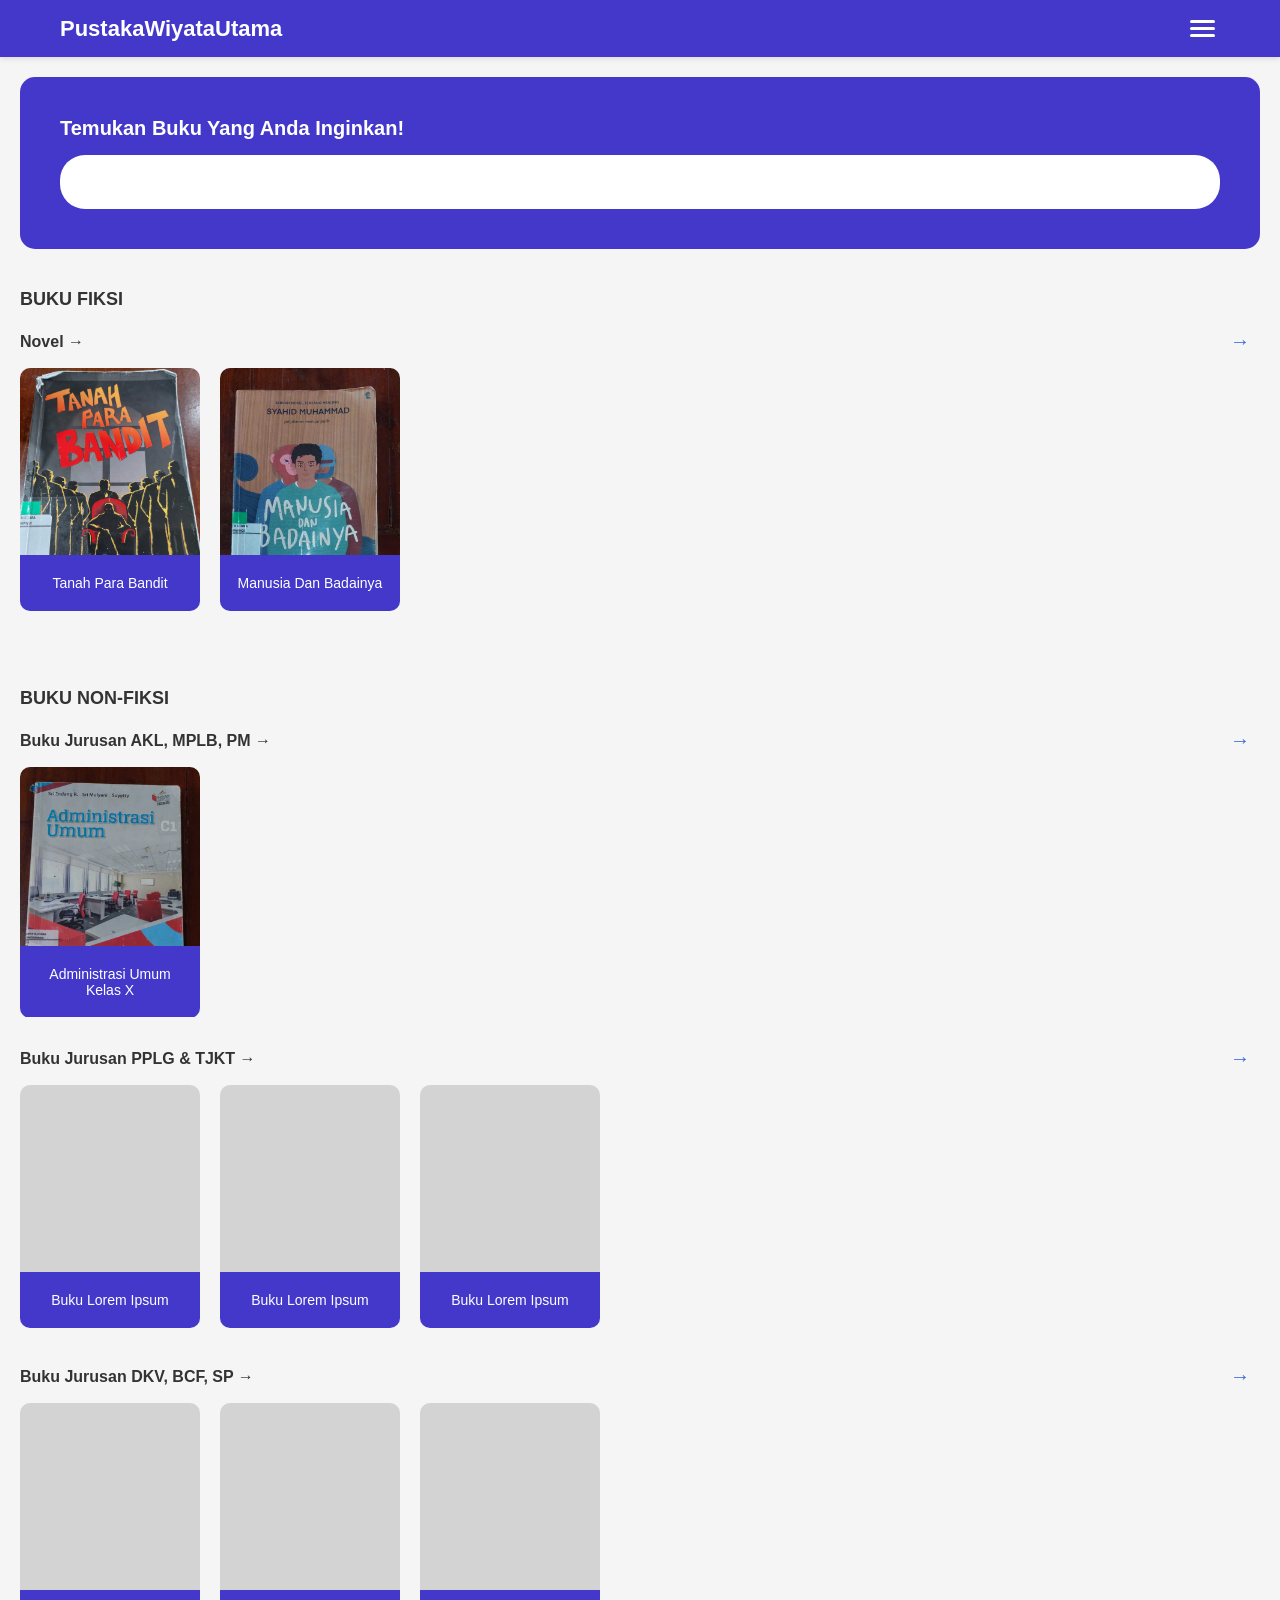
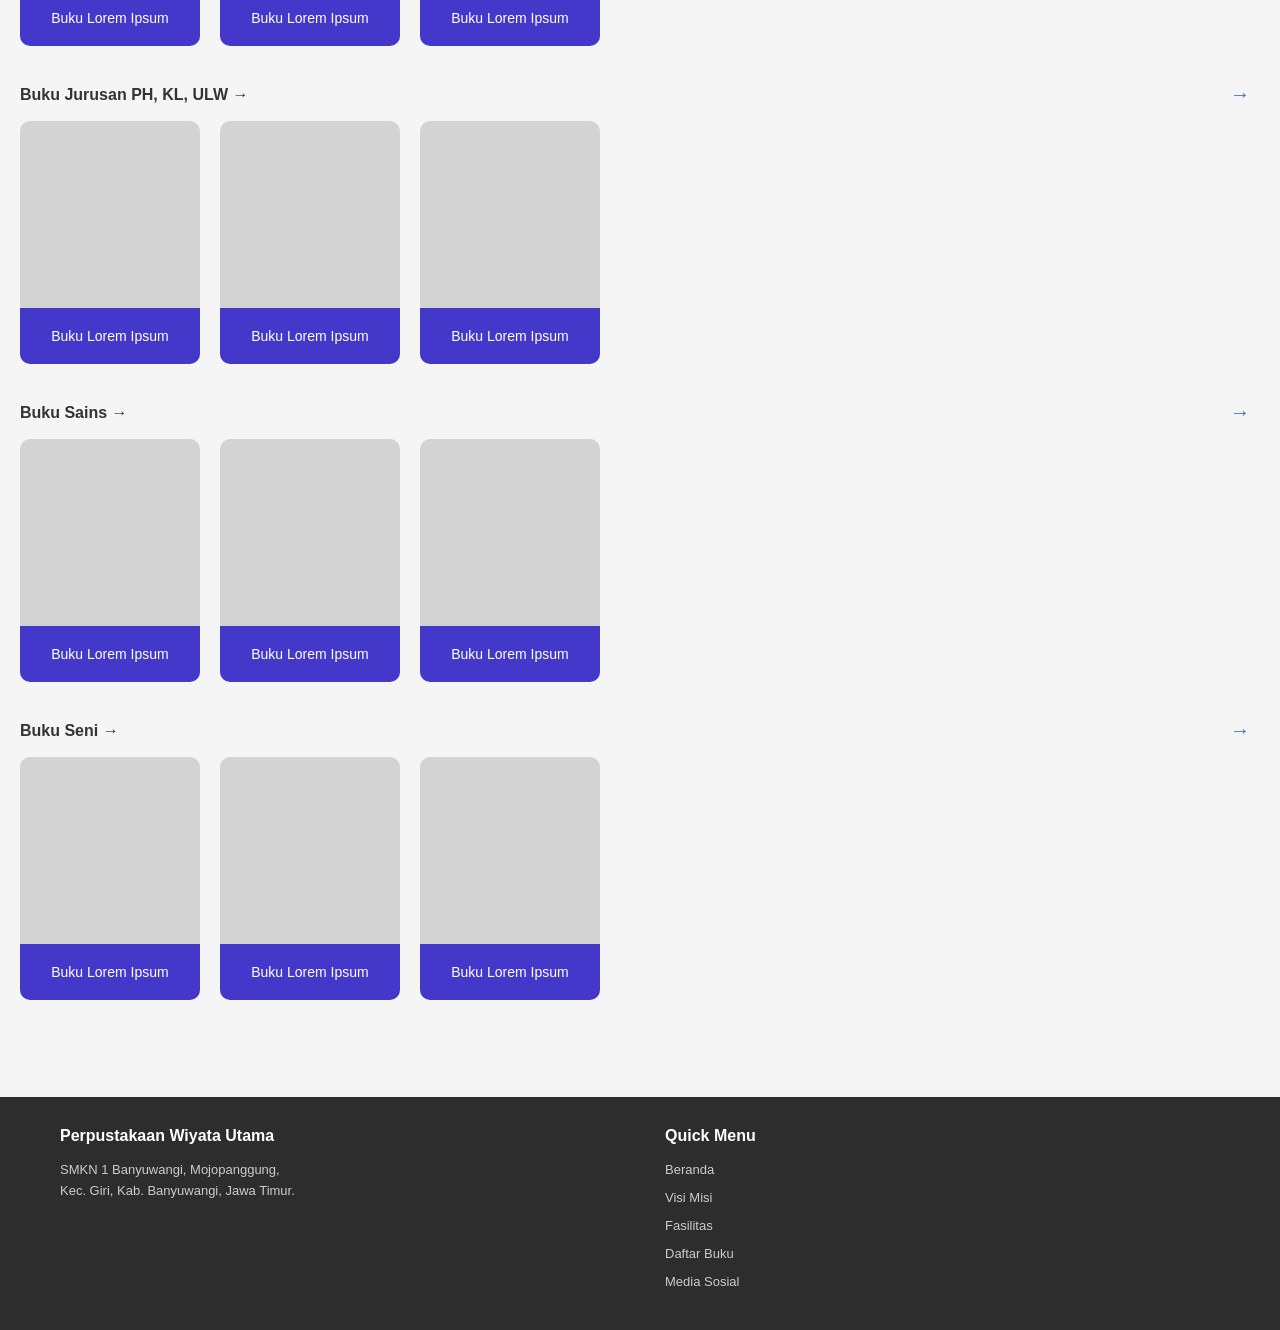
==== daftarbuku/index.html @ 166f3766 "Add files via upload" ====
<!DOCTYPE html>
<html lang="id">
<head>
    <meta charset="UTF-8">
    <meta name="viewport" content="width=device-width, initial-scale=1.0">
    <title>Daftar Buku - Pustaka Wiyata Utama</title>
    <link rel="stylesheet" href="../styles.css">
</head>
<body>
    <header>
        <div class="container">
            <div class="logo">PustakaWiyataUtama</div>
            <button class="hamburger" id="hamburger">
                <span></span>
                <span></span>
                <span></span>
            </button>
        </div>
    </header>

    <nav class="mobile-menu" id="mobileMenu">
        <a href="/">Beranda</a>
        <a href="/visimisi/">Visi Misi</a>
        <a href="/fasilitas/">Fasilitas</a>
        <a href="/daftarbuku/">Daftar Buku</a>
        <a href="/mediasosial/">Media Sosial</a>
    </nav>

    <main>
        <section class="search-section">
            <h2>Temukan Buku Yang Anda Inginkan!</h2>
            <div class="search-container">
                <input type="text" id="bookSearchInput" placeholder="">
            </div>
        </section>

        <section class="book-section">
            <h3>BUKU FIKSI</h3>
            <div class="book-category">
                <div class="category-header">
                    <h4>Novel →</h4>
                    <button>→</button>
                </div>
                <div class="book-slider">
                    <div class="book-grid">
                        <div class="book-item" id="book1">
                            <div class="book-cover">
                                <button>Tanah Para Bandit</button>
                            </div>
                            
                        </div>
                        <div class="book-item" id="book2">
                            <div class="book-cover">
                                <button>Manusia Dan Badainya</button>
                            </div>
                        </div>
                    </div>
                </div>
            </div>
        </section>

        <section class="book-section">
            <h3>BUKU NON-FIKSI</h3>
            <div class="book-category">
                <div class="category-header">
                    <h4>Buku Jurusan AKL, MPLB, PM →</h4>
                    <button>→</button>
                </div>
                <div class="book-slider">
                    <div class="book-grid">
                        <div class="book-item" id="book4">
                            <div class="book-cover">
                                <button>Administrasi Umum Kelas X</button>
                            </div>
                        </div>
                    </div>
                </div>
            </div>

            <div class="book-category">
                <div class="category-header">
                    <h4>Buku Jurusan PPLG & TJKT →</h4>
                    <button>→</button>
                </div>
                <div class="book-slider">
                    <div class="book-grid" id="book7">
                        <div class="book-item">
                            <div class="book-cover">
                                <button>Buku Lorem Ipsum</button>
                            </div>
                            
                        </div>
                        <div class="book-item" id="book8">
                            <div class="book-cover">
                                <button>Buku Lorem Ipsum</button>
                            </div>
                        </div>
                        <div class="book-item" id="book9">
                            <div class="book-cover">
                                <button>Buku Lorem Ipsum</button>
                            </div>
                        </div>
                    </div>
                </div>
            </div>

            <div class="book-category">
                <div class="category-header">
                    <h4>Buku Jurusan DKV, BCF, SP →</h4>
                    <button>→</button>
                </div>
                <div class="book-slider">
                    <div class="book-grid">
                        <div class="book-item" id="book10">
                            <div class="book-cover">
                                <button>Buku Lorem Ipsum</button>
                            </div>
                            
                        </div>
                        <div class="book-item" id="book11">
                            <div class="book-cover">
                                <button>Buku Lorem Ipsum</button>
                            </div>
                            
                        </div>
                        <div class="book-item" id="book12">
                            <div class="book-cover">
                                <button>Buku Lorem Ipsum</button>
                            </div>
                            
                        </div>
                    </div>
                </div>
            </div>

            <div class="book-category">
                <div class="category-header">
                    <h4>Buku Jurusan PH, KL, ULW →</h4>
                    <button>→</button>
                </div>
                <div class="book-slider">
                    <div class="book-grid">
                        <div class="book-item" id="book13">
                            <div class="book-cover">
                                <button>Buku Lorem Ipsum</button>
                            </div>
                            
                        </div>
                        <div class="book-item" id="book14">
                            <div class="book-cover">
                                <button>Buku Lorem Ipsum</button>
                            </div>
                            
                        </div>
                        <div class="book-item" id="book15">
                            <div class="book-cover" >
                                <button>Buku Lorem Ipsum</button>
                            </div>
                            
                        </div>
                    </div>
                </div>
            </div>

            <div class="book-category">
                <div class="category-header">
                    <h4>Buku Sains →</h4>
                    <button>→</button>
                </div>
                <div class="book-slider">
                    <div class="book-grid">
                        <div class="book-item" id="book16">
                            <div class="book-cover">
                                <button>Buku Lorem Ipsum</button>
                            </div>
                            
                        </div>
                        <div class="book-item" id="book17">
                            <div class="book-cover">
                                <button>Buku Lorem Ipsum</button>
                            </div>
                            
                        </div>
                        <div class="book-item" id="book18">
                            <div class="book-cover">
                                <button>Buku Lorem Ipsum</button>
                            </div>
                        </div>
                    </div>
                </div>
            </div>

            <div class="book-category">
                <div class="category-header">
                    <h4>Buku Seni →</h4>
                    <button>→</button>
                </div>
                <div class="book-slider">
                    <div class="book-grid">
                        <div class="book-item" id="book19">
                            <div class="book-cover">
                                <button>Buku Lorem Ipsum</button>
                            </div>
                            
                        </div>
                        <div class="book-item" id="book20">
                            <div class="book-cover">
                                <button>Buku Lorem Ipsum</button>
                            </div>
                            
                        </div>
                        <div class="book-item" id="book21">
                            <div class="book-cover">
                                <button>Buku Lorem Ipsum</button>
                            </div>
                        </div>
                    </div>
                </div>
            </div>
        </section>
    </main>

    <footer>
        <div class="container">
            <div class="footer-content">
                <div class="footer-info">
                    <h3>Perpustakaan Wiyata Utama</h3>
                    <p>SMKN 1 Banyuwangi, Mojopanggung,</p>
                    <p>Kec. Giri, Kab. Banyuwangi, Jawa Timur.</p>
                </div>
                <div class="footer-menu">
                    <h3>Quick Menu</h3>
                    <ul>
                        <li><a href="/">Beranda</a></li>
                        <li><a href="/visimisi/">Visi Misi</a></li>
                        <li><a href="/fasilitas/">Fasilitas</a></li>
                        <li><a href="/daftarbuku/">Daftar Buku</a></li>
                        <li><a href="/mediasosial/">Media Sosial</a></li>
                    </ul>
                </div>
            </div>
        </div>
    </footer>

    <script src="../script.js"></script>
</body>
</html>
---- styles.css ----
* {
    margin: 0;
    padding: 0;
    box-sizing: border-box;
}

body {
    font-family: 'Arial', sans-serif;
    background-color: #f5f5f5;
    color: #333;
    max-width: 100vw;
    overflow-x: hidden;
}

.container {
    max-width: 1200px;
    margin: 0 auto;
    padding: 0 20px;
}

header {
    background-color: #4338CA;
    color: white;
    padding: 15px 0;
    position: sticky;
    top: 0;
    z-index: 100;
    box-shadow: 0 2px 5px rgba(0,0,0,0.1);
}

header .container {
    display: flex;
    justify-content: space-between;
    align-items: center;
}

.logo {
    font-size: 18px;
    font-weight: bold;
}

.hamburger {
    background: none;
    border: none;
    cursor: pointer;
    display: flex;
    flex-direction: column;
    gap: 4px;
    padding: 5px;
}

.hamburger span {
    display: block;
    width: 25px;
    height: 3px;
    background-color: white;
    border-radius: 2px;
    transition: 0.3s;
}

.hamburger.active span:nth-child(1) {
    transform: rotate(45deg) translate(5px, 5px);
}

.hamburger.active span:nth-child(2) {
    opacity: 0;
}

.hamburger.active span:nth-child(3) {
    transform: rotate(-45deg) translate(7px, -6px);
}

.mobile-menu {
    position: fixed;
    top: 52px;
    right: -100%;
    width: 250px;
    height: calc(100vh - 52px);
    background-color: #4338CA;
    transition: right 0.3s ease;
    z-index: 99;
    display: flex;
    flex-direction: column;
    padding: 20px 0;
}

.mobile-menu.active {
    right: 0;
}

.mobile-menu a {
    color: white;
    text-decoration: none;
    padding: 15px 30px;
    transition: background-color 0.3s;
}

.mobile-menu a:hover {
    background-color: rgba(255, 255, 255, 0.1);
}

.hero {
    background-color: #4338CA;
    padding: 40px 0;
    color: white;
}

.hero h1 {
    font-size: 24px;
    margin-bottom: 20px;
    text-align: left;
}

.btn {
    display: inline-block;
    background-color: #FFFFFF;
    color: black;
    padding: 20px 35px;
    border-radius: 8px;
    text-decoration: none;
    font-size: 14px;
    transition: background-color 0.3s;
    margin-top: 30px;
}

.search-container {
    position: relative;
}

.search-container input {
    width: 100%;
    padding: 15px 20px;
    border: none;
    border-radius: 25px;
    font-size: 14px;
    outline: none;
}

.search-container input::placeholder {
    color: #999;
}

.about {
    padding: 40px 0;
}

.about h2 {
    text-align: center;
    margin-bottom: 30px;
    font-size: 20px;
    color: #333;
}

.about-content {
    background-color: #4338CA;
    border-radius: 15px;
    padding: 30px;
    color: white;
    display: flex;
    gap: 20px;
    align-items: flex-start;
}

.about-content img {
    width: 150px;
    height: 200px;
    object-fit: cover;
    border-radius: 10px;
    flex-shrink: 0;
}

.about-text p {
    font-size: 14px;
    line-height: 1.6;
}

.services {
    padding: 40px 0;
}

.services h2 {
    text-align: center;
    margin-bottom: 30px;
    font-size: 20px;
    color: #333;
}

.service-grid {
    background-color: #4338CA;
    border-radius: 15px;
    padding: 40px;
    display: grid;
    grid-template-columns: repeat(2, 1fr);
    gap: 30px;
}

.service-item {
    display: flex;
    flex-direction: column;
    align-items: center;
    text-align: center;
    color: white;
}
.service-icon img {
    width: 100px;
    height: 100px;
    background-color: white;
    border-radius: 50%;
    display: flex;
    align-items: center;
    justify-content: center;
    margin-bottom: 15px;
    color: #4169E1;
}

.service-item h3 {
    margin-top: 25px;
    font-size: 16px;
}

.news {
    padding: 40px 0;
}

.news h2 {
    text-align: center;
    margin-bottom: 30px;
    font-size: 20px;
    color: #333;
}

.news-grid {
    background-color: #4338CA;
    border-radius: 15px;
    padding: 30px;
    display: grid;
    grid-template-columns: repeat(2, 1fr);
    gap: 20px;
}

.news-item {
    background-color: #D3D3D3;
    border-radius: 10px;
    height: 200px;
}

.facility-cards {
    padding: 20px 0 40px;
}

.facility-card {
    background-color: #4338CA;
    border-radius: 15px;
    padding: 25px;
    margin-bottom: 20px;
    color: white;
    display: flex;
    gap: 20px;
}

.facility-card.reverse {
    flex-direction: row-reverse;
}

.facility-card img {
    width: 150px;
    height: 150px;
    object-fit: cover;
    border-radius: 10px;
    flex-shrink: 0;
}

.facility-content h3 {
    font-size: 18px;
    margin-bottom: 15px;
}

.facility-content p {
    font-size: 14px;
    line-height: 1.6;
}

.visi-section {
    background-color: #4338CA;
    color: white;
    padding: 40px 20px;
    margin: 20px;
    border-radius: 15px;
}

.visi-section h2 {
    font-size: 24px;
    margin-bottom: 20px;
}

.visi-section p {
    font-size: 14px;
    line-height: 1.6;
    margin-bottom: 30px;
    font-weight: bold;
}

.misi-section h2 {
    font-size: 24px;
    margin-bottom: 30px;
}

.misi-grid {
    display: grid;
    grid-template-columns: repeat(2, 1fr);
    gap: 30px;
}

.misi-item {
    display: flex;
    flex-direction: column;
    align-items: center;
    text-align: center;
}

.misi-icon {
    background-color: white;
    width: 80px;
    height: 80px;
    border-radius: 50%;
    display: flex;
    align-items: center;
    justify-content: center;
    margin-bottom: 15px;
    color: #4169E1;
}

.misi-item p {
    font-size: 13px;
    line-height: 1.5;
}

.media-banner {
    background-color: #D3D3D3;
    height: 300px;
    margin: 20px;
    border-radius: 15px;
    display: flex;
    align-items: center;
    justify-content: center;
    color: #999;
    font-size: 24px;
}

.instagram-section {
    margin: 20px;
    background-color: #4338CA;
    padding: 30px;
    border-radius: 15px;
    color: white;
}

.instagram-section h2 {
    font-size: 20px;
    margin-bottom: 20px;
}

.instagram-link {
    display: flex;
    align-items: center;
    gap: 15px;
    color: white;
    text-decoration: none;
}
.instagram-link img {
    width: 60px;
    height: 60px;
}
.instagram-link span {
    font-size: 18px;
}

.search-section {
    background-color: #4338CA;
    padding: 30px;
    margin: 20px;
    border-radius: 15px;
    color: white;
}

.search-section h2 {
    font-size: 20px;
    margin-bottom: 15px;
}

.book-section {
    padding: 20px;
}

.book-section h3 {
    font-size: 18px;
    margin-bottom: 20px;
    color: #333;
}

.book-category {
    margin-bottom: 30px;
}

.category-header {
    display: flex;
    justify-content: space-between;
    align-items: center;
    margin-bottom: 15px;
}

.category-header h4 {
    font-size: 16px;
    color: #333;
}

.category-header button {
    background: none;
    border: none;
    color: #4169E1;
    font-size: 20px;
    cursor: pointer;
    padding: 0 10px;
}

.book-slider {
    overflow-x: auto;
    scrollbar-width: none;
    -ms-overflow-style: none;
}

.book-slider::-webkit-scrollbar {
    display: none;
}

.book-grid {
    display: flex;
    gap: 15px;
    min-width: min-content;
}

.book-item {
    min-width: 150px;
    max-width: 150px;
}

.book-cover {
    width: 100%;
    height: 200px;
    background-color: #D3D3D3;
    border-radius: 10px;
    margin-bottom: 10px;
    display: flex;
    align-items: center;
    justify-content: center;
    color: #999;
    font-size: 18px;
}

#book1 .book-cover {
    background-image: url('../assets/WhatsApp Image 2026-02-13 at 8.50.34 PM.jpeg');
    background-size: cover;
    background-position: center;
    color: transparent;
}

#book2 .book-cover {
    background-image: url('../assets/WhatsApp Image 2026-02-13 at 8.50.41 PM.jpeg');
    background-size: cover;
    background-position: center;
    color: transparent;
}

#book4 .book-cover {
    background-image: url('../assets/WhatsApp Image 2026-02-13 at 8.50.42 PM.jpeg');
    background-size: cover;
    background-position: center;
    color: transparent;
}

.book-cover button {
    border: none;
    background-color: #4338CA;
    font-size: 14px;
    cursor: pointer;
    margin-top: 105%;
    color: white;
    padding: 20px 10px;
    border-radius: 0 0 10px 10px;
    width: 100%;
    color: white;
    border: none;
    z-index: 2;
}

.book-item button:hover {
    background-color: #3558d1;
}

footer {
    background-color: #2d2d2d;
    color: white;
    padding: 30px 0;
    margin-top: 40px;
}

.footer-content {
    display: grid;
    grid-template-columns: 1fr 1fr;
    gap: 30px;
}

.footer-info h3,
.footer-menu h3 {
    font-size: 16px;
    margin-bottom: 15px;
}

.footer-info p {
    font-size: 13px;
    line-height: 1.6;
    color: #ccc;
}

.footer-menu ul {
    list-style: none;
}

.footer-menu ul li {
    margin-bottom: 10px;
}

.footer-menu ul li a {
    color: #ccc;
    text-decoration: none;
    font-size: 13px;
}

.footer-menu ul li a:hover {
    color: white;
}

@media (min-width: 768px) {
    .logo {
        font-size: 22px;
    }

    .hero h1 {
        font-size: 32px;
    }

    .search-container input {
        font-size: 16px;
        padding: 18px 25px;
    }

    .about-content {
        padding: 40px;
    }

    .about-content img {
        width: 200px;
        height: 250px;
    }

    .about-text p {
        font-size: 16px;
    }

    .service-grid {
        grid-template-columns: repeat(2, 1fr);
        gap: 50px;
        padding: 60px;
    }

    .service-icon {
        width: 100px;
        height: 100px;
    }

    .service-item h3 {
        font-size: 18px;
    }

    .news-grid {
        padding: 40px;
        gap: 30px;
    }

    .news-item {
        height: 300px;
    }

    .facility-card {
        padding: 35px;
        gap: 30px;
    }

    .facility-card img {
        width: 200px;
        height: 200px;
    }

    .facility-content h3 {
        font-size: 22px;
    }

    .facility-content p {
        font-size: 16px;
    }

    .visi-section {
        padding: 50px 40px;
    }

    .visi-section h2 {
        font-size: 32px;
    }

    .visi-section p {
        font-size: 16px;
    }

    .misi-section h2 {
        font-size: 32px;
    }

    .misi-grid {
        gap: 50px;
    }

    .misi-icon {
        width: 100px;
        height: 100px;
    }

    .misi-item p {
        font-size: 15px;
    }

    .media-banner {
        height: 400px;
    }

    .instagram-section {
        padding: 40px;
    }

    .instagram-icon {
        width: 60px;
        height: 60px;
    }

    .instagram-link span {
        font-size: 20px;
    }

    .search-section {
        padding: 40px;
    }

    .book-grid {
        gap: 20px;
    }

    .book-item {
        min-width: 180px;
        max-width: 180px;
    }

    .book-cover {
        height: 240px;
    }

    .footer-content {
        gap: 50px;
    }
}

.modal-overlay {
    display: none;
    position: fixed;
    top: 0;
    left: 0;
    width: 100%;
    height: 100%;
    background-color: rgba(0, 0, 0, 0.5);
    z-index: 1000;
    justify-content: center;
    align-items: center;
}

.modal-overlay.active {
    display: flex;
}

.modal-content {
    background-color: white;
    border-radius: 15px;
    padding: 30px;
    width: 90%;
    max-width: 400px;
    position: relative;
    box-shadow: 0 4px 15px rgba(0, 0, 0, 0.3);
}

.modal-content h2 {
    font-size: 20px;
    color: #4338CA;
    margin-bottom: 20px;
    text-align: center;
    border-bottom: 2px solid #4338CA;
    padding-bottom: 10px;
}

.modal-content .book-info {
    margin-bottom: 15px;
}

.modal-content .book-info label {
    font-weight: bold;
    display: block;
    margin-bottom: 5px;
    color: #333;
}

.modal-content .book-info span {
    display: block;
    color: #666;
}

.modal-content .status-tersedia {
    color: green;
    font-weight: bold;
}

.modal-content .status-tidak-tersedia {
    color: red;
    font-weight: bold;
}

.modal-close {
    position: absolute;
    top: 15px;
    right: 15px;
    background: none;
    border: none;
    font-size: 24px;
    cursor: pointer;
    color: #999;
    line-height: 1;
}

.modal-close:hover {
    color: #333;
}
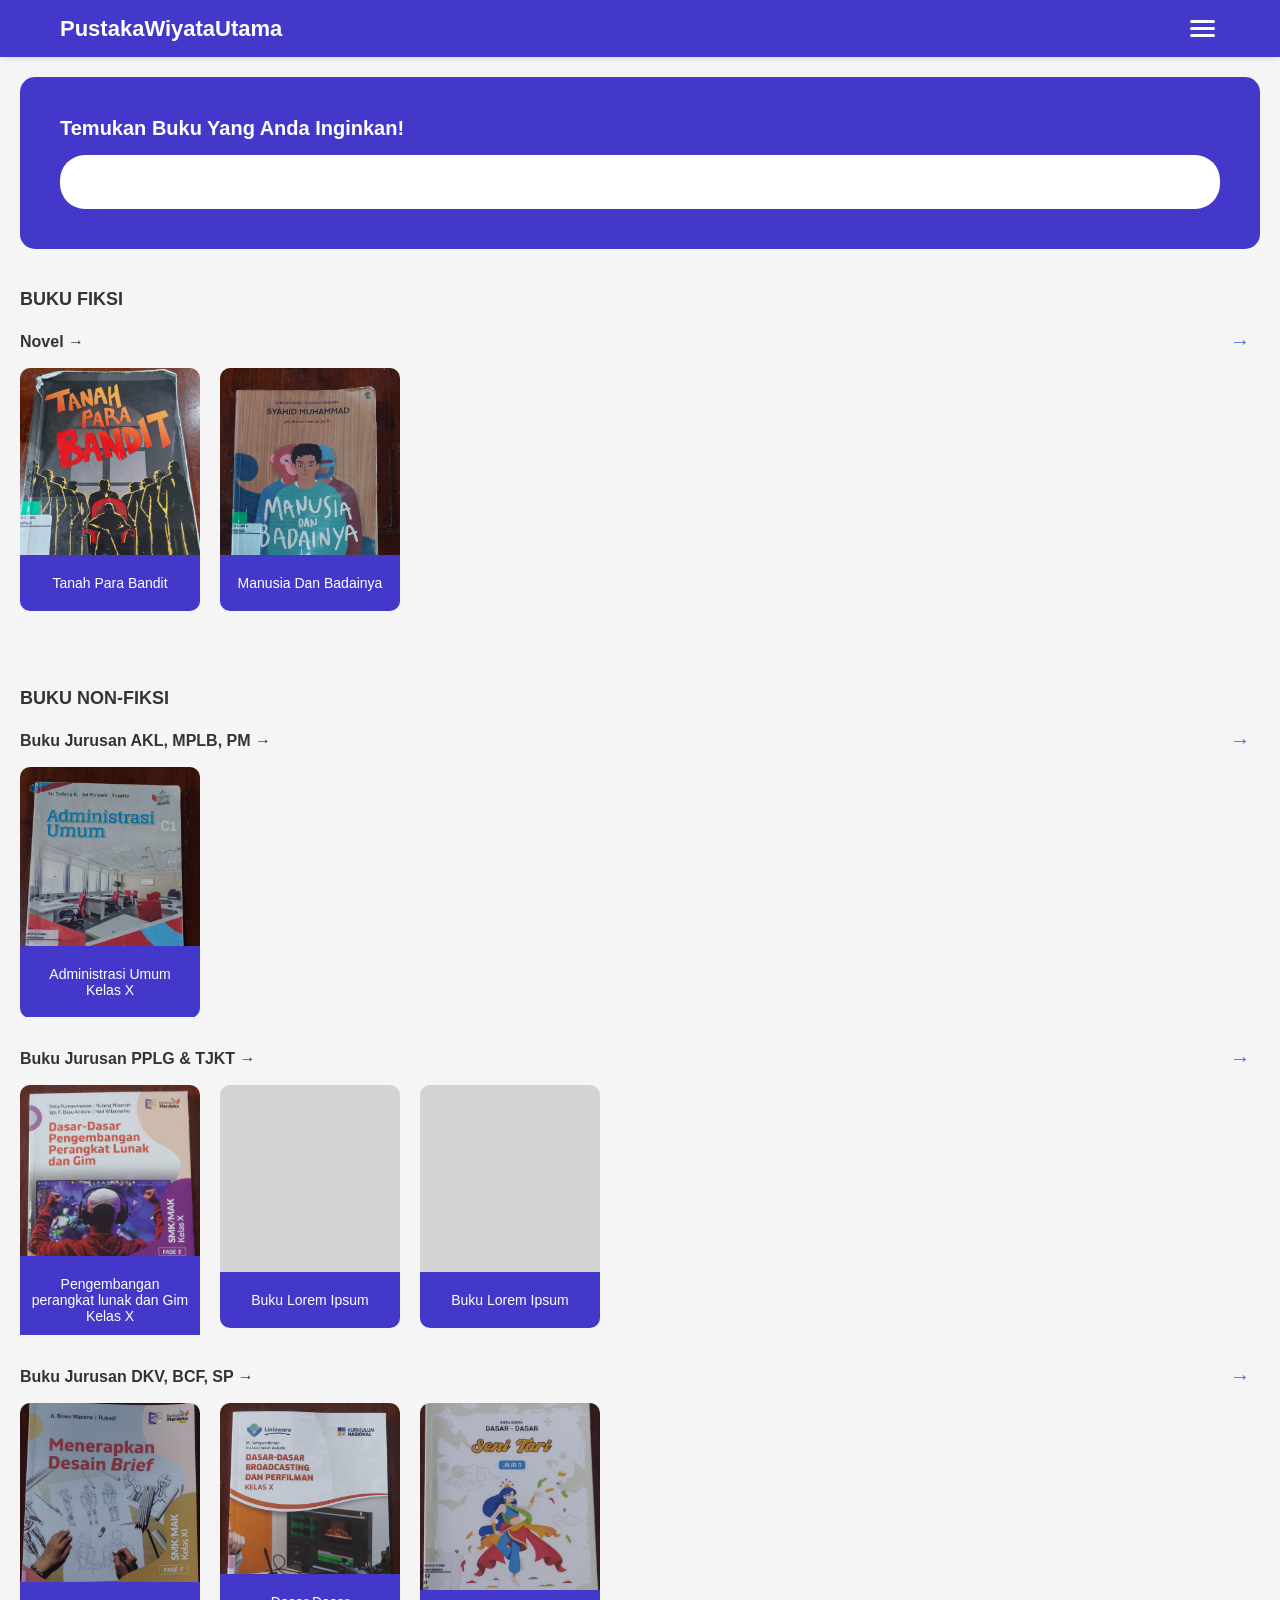
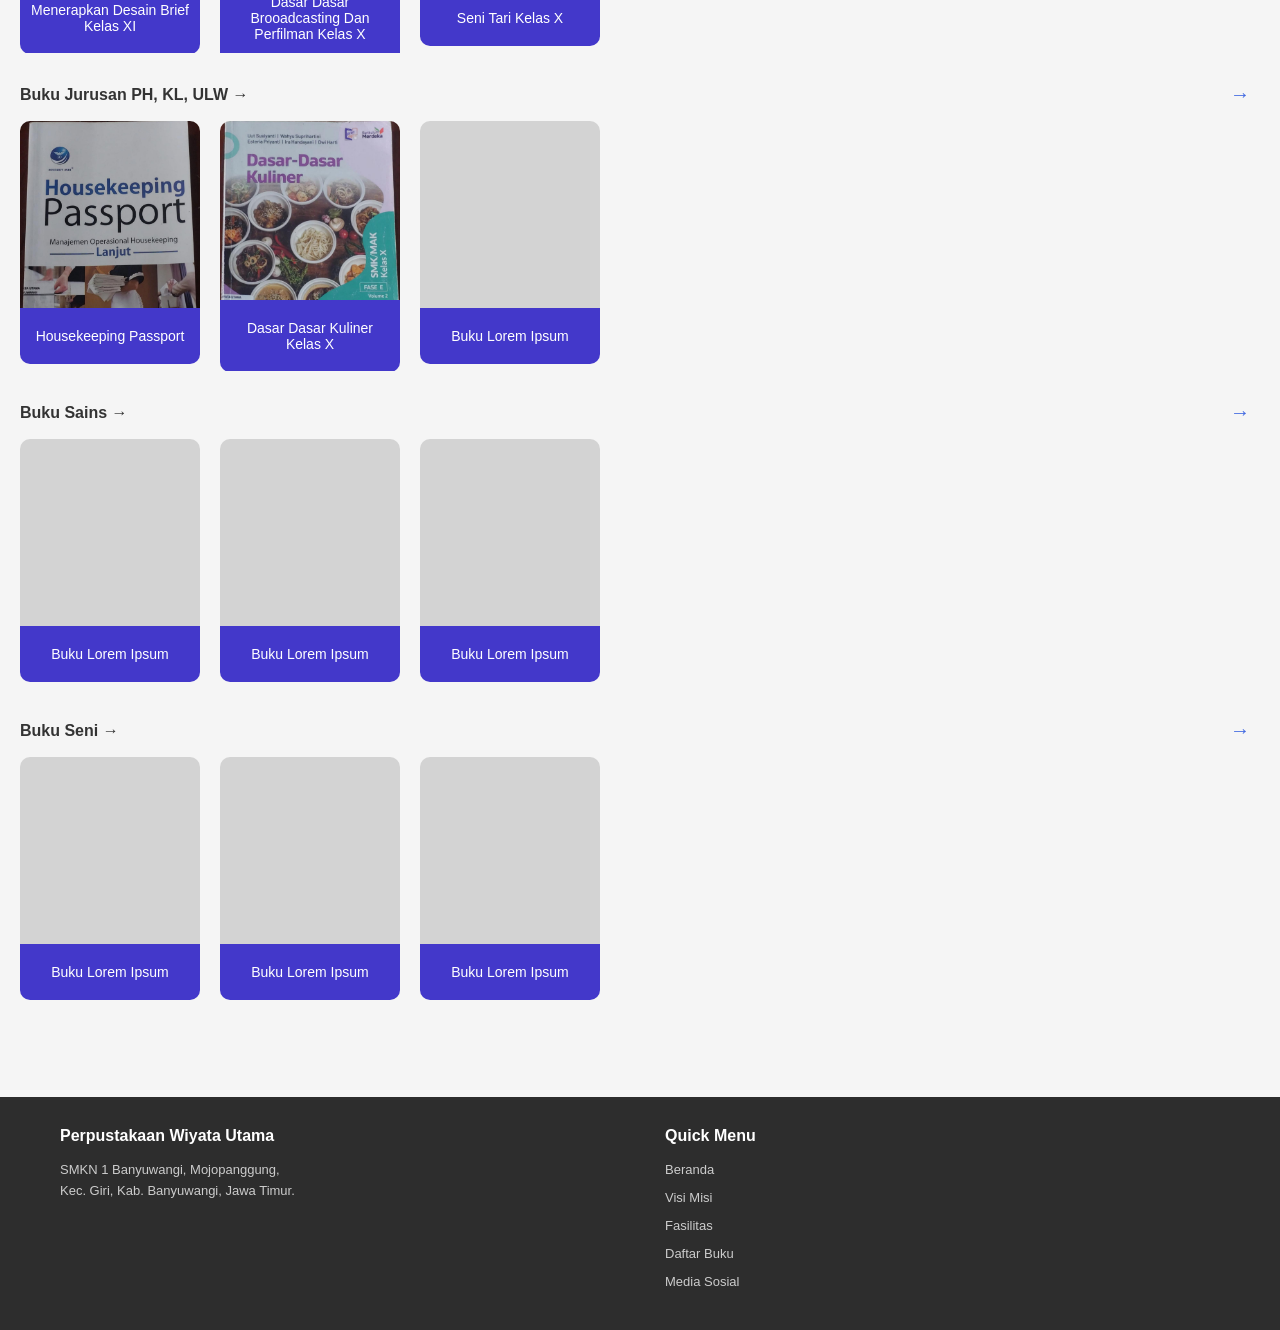
==== commit 3d065b60: "Add files via upload" ====
--- a/daftarbuku/index.html
+++ b/daftarbuku/index.html
@@ -19,11 +19,11 @@
     </header>
 
     <nav class="mobile-menu" id="mobileMenu">
-        <a href="/">Beranda</a>
-        <a href="/visimisi/">Visi Misi</a>
-        <a href="/fasilitas/">Fasilitas</a>
-        <a href="/daftarbuku/">Daftar Buku</a>
-        <a href="/mediasosial/">Media Sosial</a>
+        <a href="../">Beranda</a>
+        <a href="../visimisi/">Visi Misi</a>
+        <a href="../fasilitas/">Fasilitas</a>
+        <a href="../daftarbuku/">Daftar Buku</a>
+        <a href="../mediasosial/">Media Sosial</a>
     </nav>
 
     <main>
@@ -83,10 +83,10 @@
                     <button>→</button>
                 </div>
                 <div class="book-slider">
-                    <div class="book-grid" id="book7">
-                        <div class="book-item">
-                            <div class="book-cover">
-                                <button>Buku Lorem Ipsum</button>
+                    <div class="book-grid">
+                        <div class="book-item" id="book7">
+                            <div class="book-cover">
+                                <button>Pengembangan perangkat lunak dan Gim Kelas X</button>
                             </div>
                             
                         </div>
@@ -113,19 +113,19 @@
                     <div class="book-grid">
                         <div class="book-item" id="book10">
                             <div class="book-cover">
-                                <button>Buku Lorem Ipsum</button>
+                                <button>Menerapkan Desain Brief Kelas XI</button>
                             </div>
                             
                         </div>
                         <div class="book-item" id="book11">
                             <div class="book-cover">
-                                <button>Buku Lorem Ipsum</button>
+                                <button>Dasar Dasar Brooadcasting Dan Perfilman Kelas X</button>
                             </div>
                             
                         </div>
                         <div class="book-item" id="book12">
                             <div class="book-cover">
-                                <button>Buku Lorem Ipsum</button>
+                                <button>Seni Tari Kelas X</button>
                             </div>
                             
                         </div>
@@ -142,13 +142,13 @@
                     <div class="book-grid">
                         <div class="book-item" id="book13">
                             <div class="book-cover">
-                                <button>Buku Lorem Ipsum</button>
+                                <button>Housekeeping Passport</button>
                             </div>
                             
                         </div>
                         <div class="book-item" id="book14">
                             <div class="book-cover">
-                                <button>Buku Lorem Ipsum</button>
+                                <button> Dasar Dasar Kuliner Kelas X</button>
                             </div>
                             
                         </div>
--- a/styles.css
+++ b/styles.css
@@ -18,6 +18,7 @@
     padding: 0 20px;
 }
 
+
 header {
     background-color: #4338CA;
     color: white;
@@ -26,6 +27,7 @@
     top: 0;
     z-index: 100;
     box-shadow: 0 2px 5px rgba(0,0,0,0.1);
+   
 }
 
 header .container {
@@ -115,12 +117,15 @@
     display: inline-block;
     background-color: #FFFFFF;
     color: black;
-    padding: 20px 35px;
+    padding: 19px 35px;
     border-radius: 8px;
     text-decoration: none;
-    font-size: 14px;
+    font-size: 17px;
     transition: background-color 0.3s;
     margin-top: 30px;
+    font-family: 'Gill Sans', 'Gill Sans MT', Calibri, 'Trebuchet MS', sans-serif;
+    width: 18%;
+    text-align: center;
 }
 
 .search-container {
@@ -167,13 +172,20 @@
     object-fit: cover;
     border-radius: 10px;
     flex-shrink: 0;
+    background-position: center;
 }
 
 .about-text p {
-    font-size: 14px;
-    line-height: 1.6;
-}
-
+    line-height: 1.8; /* Jarak antar baris teks */
+            font-size: 2rem;
+            text-align: justify;
+            font-family: 'Segoe UI', Tahoma, Geneva, Verdana, sans-serif;
+            /* Jarak antar paragraf (PENGGANTI <br>) */
+            margin-bottom: 25px; 
+}
+.about-text p:last-child {
+            margin-bottom: 0;
+}
 .services {
     padding: 40px 0;
 }
@@ -232,16 +244,25 @@
 .news-grid {
     background-color: #4338CA;
     border-radius: 15px;
-    padding: 30px;
+    padding: 40px;
     display: grid;
     grid-template-columns: repeat(2, 1fr);
     gap: 20px;
 }
 
-.news-item {
-    background-color: #D3D3D3;
+#news1.news-item {
+    background-image: url('assets/Berita\ 1.jpeg');
+    background-size: cover;
+    background-position: center;
     border-radius: 10px;
-    height: 200px;
+    height: 300px;
+}
+#news2.news-item {
+    background-image: url('assets/Berita\ 2.jpeg');
+    background-size: cover;
+    background-position: center;
+    border-radius: 10px;
+    height: 300px;
 }
 
 .facility-cards {
@@ -289,15 +310,18 @@
 }
 
 .visi-section h2 {
-    font-size: 24px;
+    font-size: 20px;
     margin-bottom: 20px;
+   font-family: system-ui, -apple-system, BlinkMacSystemFont, 'Segoe UI', Roboto, Oxygen, Ubuntu, Cantarell, 'Open Sans', 'Helvetica Neue', sans-serif;
 }
 
 .visi-section p {
-    font-size: 14px;
+    font-size: 17px;
     line-height: 1.6;
     margin-bottom: 30px;
     font-weight: bold;
+    font-family: Arial, Helvetica, sans-serif;
+    
 }
 
 .misi-section h2 {
@@ -316,6 +340,7 @@
     flex-direction: column;
     align-items: center;
     text-align: center;
+    gap: 12px;
 }
 
 .misi-icon {
@@ -328,6 +353,7 @@
     justify-content: center;
     margin-bottom: 15px;
     color: #4169E1;
+    
 }
 
 .misi-item p {
@@ -477,6 +503,44 @@
     background-position: center;
     color: transparent;
 }
+#book7 .book-cover {
+    background-image: url('assets/Buku\ cover\ depan\ pplg.jpeg');
+    background-size: cover;
+    background-position: center;
+    color: transparent;
+}
+#book10 .book-cover {
+    background-image: url('assets/buku\ cover\ depan\ dkv.jpeg');
+    background-size: cover;
+    background-position: center;
+    color: transparent;
+}
+#book11 .book-cover {
+    background-image: url('assets/Buku\ cover\ depan\ bcf.jpeg');
+    background-size: cover;
+    background-position: center;
+    color: transparent;
+    
+}
+#book12 .book-cover {
+    background-image: url('assets/Buku\ cover\ depan\ sp.jpeg');
+    background-size: cover;
+    background-position: center;
+    color: transparent;
+}
+#book13 .book-cover {
+    background-image: url('assets/Buku\ cover\ depan\ ph.jpeg');
+    background-size: cover;
+    background-position: center;
+    color: transparent;
+}
+#book14 .book-cover {
+    background-image: url('assets/Buku\ cover\ depan\ kl.jpeg');
+    background-size: cover;
+    background-position: center;
+    color: transparent;
+}
+
 
 .book-cover button {
     border: none;
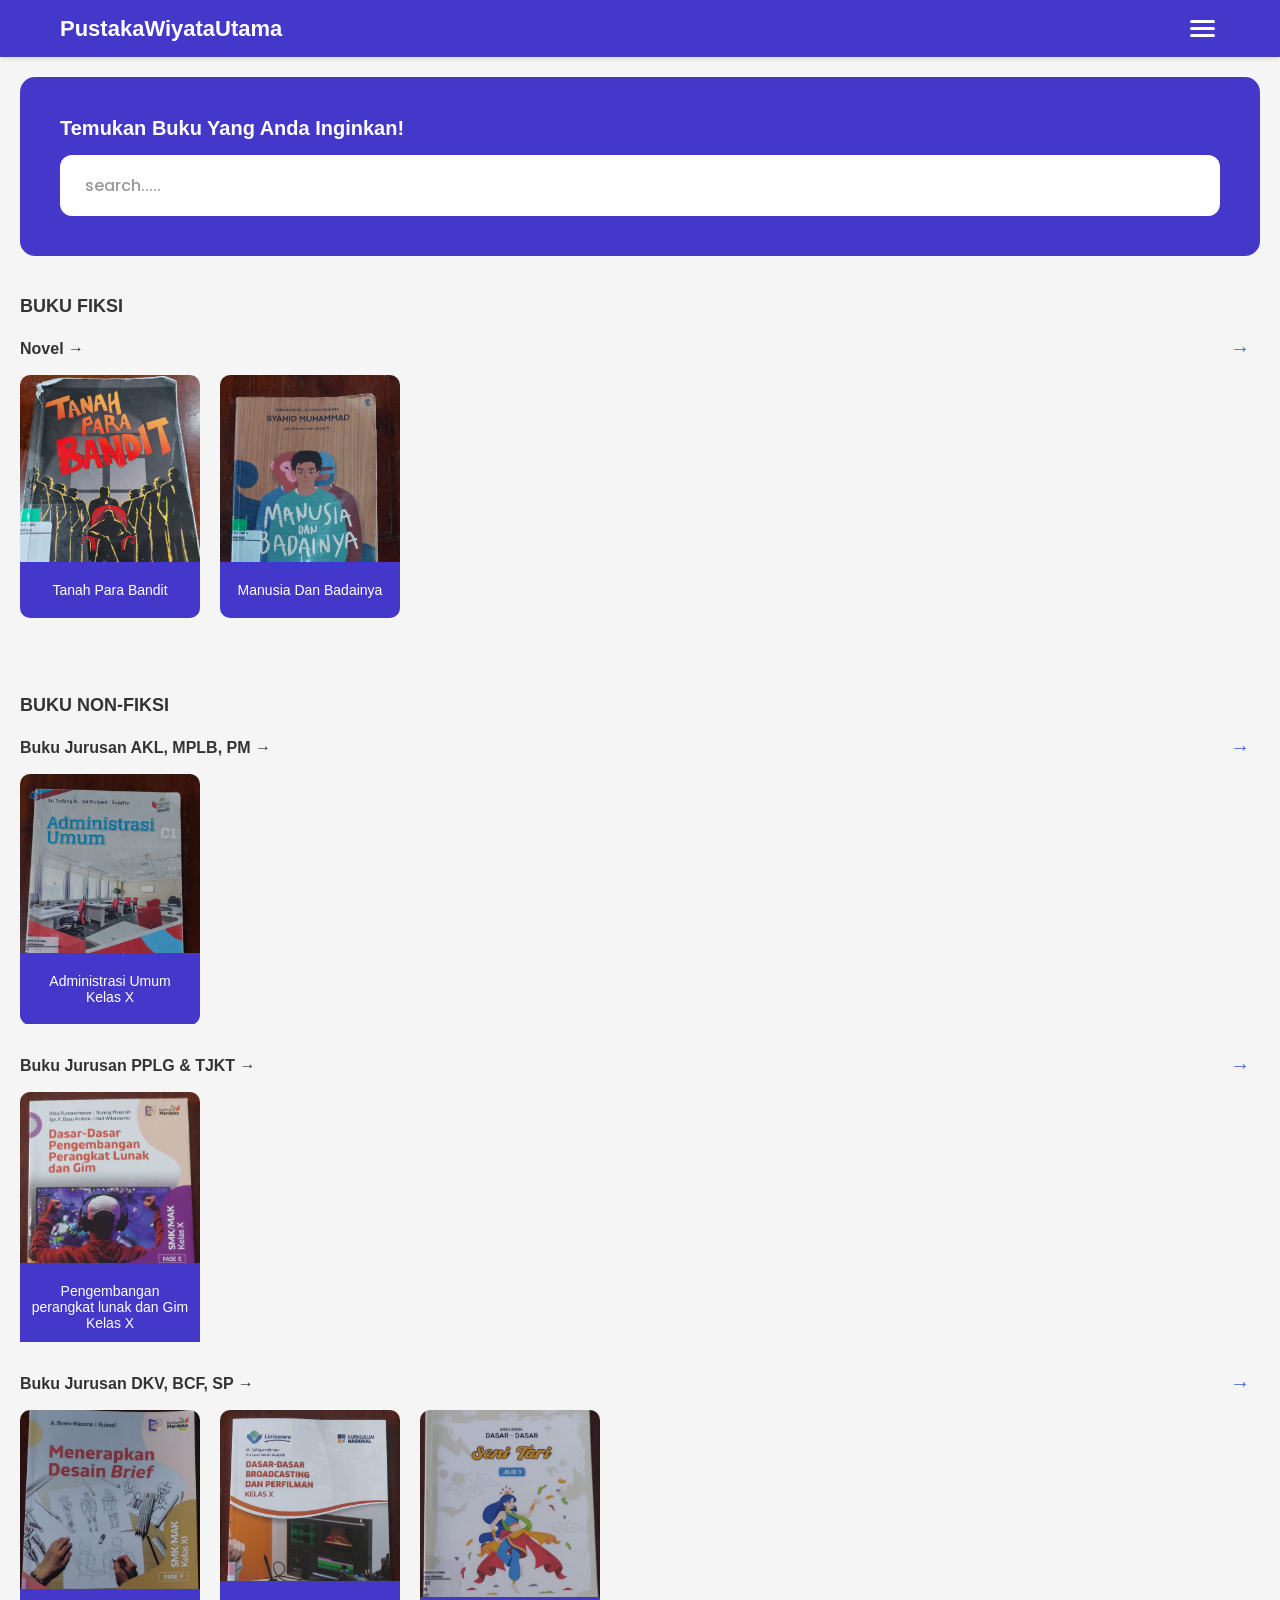
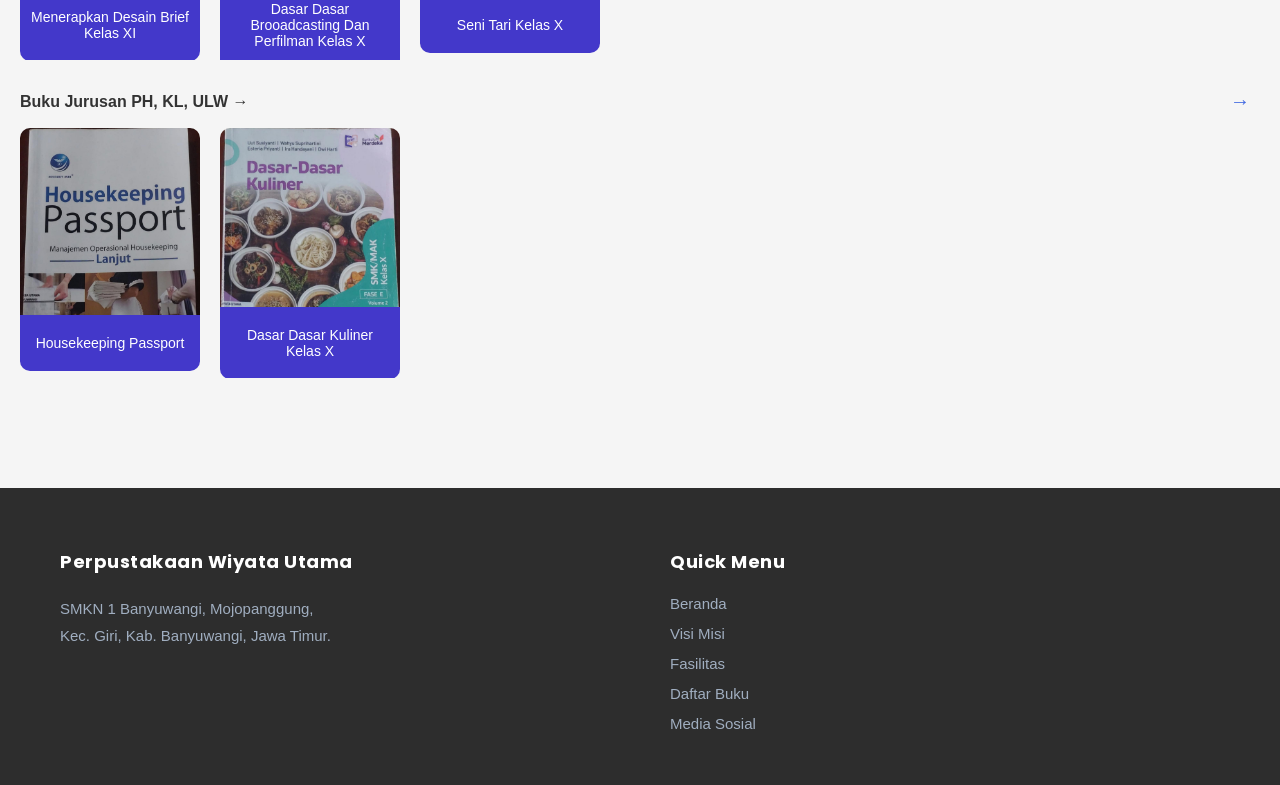
==== commit ca79e925: "Add files via upload" ====
--- a/daftarbuku/index.html
+++ b/daftarbuku/index.html
@@ -30,7 +30,7 @@
         <section class="search-section">
             <h2>Temukan Buku Yang Anda Inginkan!</h2>
             <div class="search-container">
-                <input type="text" id="bookSearchInput" placeholder="">
+                <input type="text" id="bookSearchInput" placeholder="search.....">
             </div>
         </section>
 
@@ -88,17 +88,6 @@
                             <div class="book-cover">
                                 <button>Pengembangan perangkat lunak dan Gim Kelas X</button>
                             </div>
-                            
-                        </div>
-                        <div class="book-item" id="book8">
-                            <div class="book-cover">
-                                <button>Buku Lorem Ipsum</button>
-                            </div>
-                        </div>
-                        <div class="book-item" id="book9">
-                            <div class="book-cover">
-                                <button>Buku Lorem Ipsum</button>
-                            </div>
                         </div>
                     </div>
                 </div>
@@ -150,69 +139,6 @@
                             <div class="book-cover">
                                 <button> Dasar Dasar Kuliner Kelas X</button>
                             </div>
-                            
-                        </div>
-                        <div class="book-item" id="book15">
-                            <div class="book-cover" >
-                                <button>Buku Lorem Ipsum</button>
-                            </div>
-                            
-                        </div>
-                    </div>
-                </div>
-            </div>
-
-            <div class="book-category">
-                <div class="category-header">
-                    <h4>Buku Sains →</h4>
-                    <button>→</button>
-                </div>
-                <div class="book-slider">
-                    <div class="book-grid">
-                        <div class="book-item" id="book16">
-                            <div class="book-cover">
-                                <button>Buku Lorem Ipsum</button>
-                            </div>
-                            
-                        </div>
-                        <div class="book-item" id="book17">
-                            <div class="book-cover">
-                                <button>Buku Lorem Ipsum</button>
-                            </div>
-                            
-                        </div>
-                        <div class="book-item" id="book18">
-                            <div class="book-cover">
-                                <button>Buku Lorem Ipsum</button>
-                            </div>
-                        </div>
-                    </div>
-                </div>
-            </div>
-
-            <div class="book-category">
-                <div class="category-header">
-                    <h4>Buku Seni →</h4>
-                    <button>→</button>
-                </div>
-                <div class="book-slider">
-                    <div class="book-grid">
-                        <div class="book-item" id="book19">
-                            <div class="book-cover">
-                                <button>Buku Lorem Ipsum</button>
-                            </div>
-                            
-                        </div>
-                        <div class="book-item" id="book20">
-                            <div class="book-cover">
-                                <button>Buku Lorem Ipsum</button>
-                            </div>
-                            
-                        </div>
-                        <div class="book-item" id="book21">
-                            <div class="book-cover">
-                                <button>Buku Lorem Ipsum</button>
-                            </div>
                         </div>
                     </div>
                 </div>
--- a/styles.css
+++ b/styles.css
@@ -1,3 +1,5 @@
+@import url('https://fonts.googleapis.com/css2?family=Poppins:wght@400;500;600&display=swap');
+
 * {
     margin: 0;
     padding: 0;
@@ -10,6 +12,11 @@
     color: #333;
     max-width: 100vw;
     overflow-x: hidden;
+}
+
+.bedawarna {
+    color: #4338CA;
+    font-weight: bold;
 }
 
 .container {
@@ -108,52 +115,66 @@
 }
 
 .hero h1 {
-    font-size: 24px;
+    font-size: 25px;
     margin-bottom: 20px;
     text-align: left;
 }
 
-.btn {
+ .btn {
     display: inline-block;
     background-color: #FFFFFF;
-    color: black;
-    padding: 19px 35px;
-    border-radius: 8px;
+    color: #4338CA;
+    padding: 15px 30px;
+    border-radius: 30px;
     text-decoration: none;
-    font-size: 17px;
-    transition: background-color 0.3s;
+    font-size: 16px;
+    font-weight: 600;
+    transition: background-color 0.3s, transform 0.2s;
     margin-top: 30px;
-    font-family: 'Gill Sans', 'Gill Sans MT', Calibri, 'Trebuchet MS', sans-serif;
-    width: 18%;
+    font-family: 'Poppins', sans-serif;
     text-align: center;
+    box-shadow: 0 4px 6px rgba(0,0,0,0.1);
+}
+
+.btn:hover {
+    background-color: #f0f0f0;
+    transform: translateY(-2px);
 }
 
 .search-container {
     position: relative;
+    width: 100%;
 }
 
 .search-container input {
     width: 100%;
-    padding: 15px 20px;
+    padding: 12px 15px;
     border: none;
-    border-radius: 25px;
-    font-size: 14px;
+    border-radius: 12px;
+    font-size: 15px;
     outline: none;
+    font-family: 'Poppins', sans-serif;
+    background-color: #ffffff;
+    color: #333;
 }
 
 .search-container input::placeholder {
-    color: #999;
+    color: #999999;
+    font-weight: 500;
 }
 
 .about {
-    padding: 40px 0;
+    padding: 45px 0;
 }
 
 .about h2 {
     text-align: center;
     margin-bottom: 30px;
-    font-size: 20px;
+    font-size: 25px;
     color: #333;
+}
+.bedawarna {
+    color: #4169E1;
 }
 
 .about-content {
@@ -193,41 +214,60 @@
 .services h2 {
     text-align: center;
     margin-bottom: 30px;
-    font-size: 20px;
+    font-size: 25px;
     color: #333;
 }
 
 .service-grid {
     background-color: #4338CA;
     border-radius: 15px;
-    padding: 40px;
+    padding: 30px;
     display: grid;
     grid-template-columns: repeat(2, 1fr);
     gap: 30px;
 }
 
 .service-item {
-    display: flex;
-    flex-direction: column;
-    align-items: center;
-    text-align: center;
-    color: white;
-}
-.service-icon img {
-    width: 100px;
-    height: 100px;
-    background-color: white;
-    border-radius: 50%;
+   display: flex;
+   flex-direction: column;
+   align-items: center;
+   justify-content: center;
+   gap: 0;
+   text-align: center;
+   color: white;
+}
+
+.service-icon {
+    width: 180px;
+    height: 180px;
     display: flex;
     align-items: center;
     justify-content: center;
-    margin-bottom: 15px;
-    color: #4169E1;
+}
+
+.service-icon img {
+    max-width: 100%;
+    max-height: 100%;
+    object-fit: contain;
+    transition: transform 0.3s ease, filter 0.3s ease;
+}
+
+.service-item:hover .service-icon img {
+    transform: scale(1.1) translateY(-10px);
+    filter: drop-shadow(0 10px 15px rgba(0,0,0,0.3));
 }
 
 .service-item h3 {
-    margin-top: 25px;
-    font-size: 16px;
+    font-size: 18px;
+    margin-top: -10px;
+    font-family: 'Poppins', sans-serif;
+    font-weight: 500;
+    transition: color 0.3s ease, transform 0.3s ease;
+}
+
+.service-item:hover h3 {
+    color: #818cf8; /* Lighter variant of #4338CA so it doesn't vanish into the background */
+    transform: scale(1.05);
 }
 
 .news {
@@ -237,7 +277,7 @@
 .news h2 {
     text-align: center;
     margin-bottom: 30px;
-    font-size: 20px;
+    font-size: 25px;
     color: #333;
 }
 
@@ -484,21 +524,21 @@
 }
 
 #book1 .book-cover {
-    background-image: url('../assets/WhatsApp Image 2026-02-13 at 8.50.34 PM.jpeg');
+    background-image: url('../assets/WhatsApp\ Image\ 2026-02-13\ at\ 8.50.34\ PM.jpeg');
     background-size: cover;
     background-position: center;
     color: transparent;
 }
 
 #book2 .book-cover {
-    background-image: url('../assets/WhatsApp Image 2026-02-13 at 8.50.41 PM.jpeg');
+    background-image: url('../assets/WhatsApp\ Image\ 2026-02-13\ at\ 8.50.41\ PM.jpeg');
     background-size: cover;
     background-position: center;
     color: transparent;
 }
 
 #book4 .book-cover {
-    background-image: url('../assets/WhatsApp Image 2026-02-13 at 8.50.42 PM.jpeg');
+    background-image: url('../assets/WhatsApp\ Image\ 2026-02-13\ at\ 8.50.42\ PM.jpeg');
     background-size: cover;
     background-position: center;
     color: transparent;
@@ -564,51 +604,59 @@
 footer {
     background-color: #2d2d2d;
     color: white;
-    padding: 30px 0;
-    margin-top: 40px;
+    padding: 60px 0 40px;
+    margin-top: 60px;
 }
 
 .footer-content {
     display: grid;
-    grid-template-columns: 1fr 1fr;
-    gap: 30px;
+    grid-template-columns: 1fr;
+    gap: 40px;
+    text-align: center;
 }
 
 .footer-info h3,
 .footer-menu h3 {
-    font-size: 16px;
-    margin-bottom: 15px;
+    font-size: 18px;
+    margin-bottom: 20px;
+    font-family: 'Poppins', sans-serif;
+    color: #ffffff;
+    letter-spacing: 0.5px;
 }
 
 .footer-info p {
-    font-size: 13px;
-    line-height: 1.6;
-    color: #ccc;
+    font-size: 15px;
+    line-height: 1.8;
+    color: #a0aec0;
 }
 
 .footer-menu ul {
     list-style: none;
+    padding: 0;
 }
 
 .footer-menu ul li {
-    margin-bottom: 10px;
+    margin-bottom: 12px;
 }
 
 .footer-menu ul li a {
-    color: #ccc;
+    color: #a0aec0;
     text-decoration: none;
-    font-size: 13px;
+    font-size: 15px;
+    transition: color 0.3s, transform 0.2s;
+    display: inline-block;
 }
 
 .footer-menu ul li a:hover {
-    color: white;
+    color: #4338CA;
+    transform: translateX(5px);
 }
 
 @media (min-width: 768px) {
     .logo {
         font-size: 22px;
     }
-
+    
     .hero h1 {
         font-size: 32px;
     }
@@ -638,8 +686,8 @@
     }
 
     .service-icon {
-        width: 100px;
-        height: 100px;
+        width: 200px;
+        height: 200px;
     }
 
     .service-item h3 {
@@ -737,7 +785,13 @@
     }
 
     .footer-content {
-        gap: 50px;
+        grid-template-columns: 1fr 1fr;
+        gap: 60px;
+        text-align: left;
+    }
+    
+    .footer-info {
+        padding-right: 40px;
     }
 }
 
